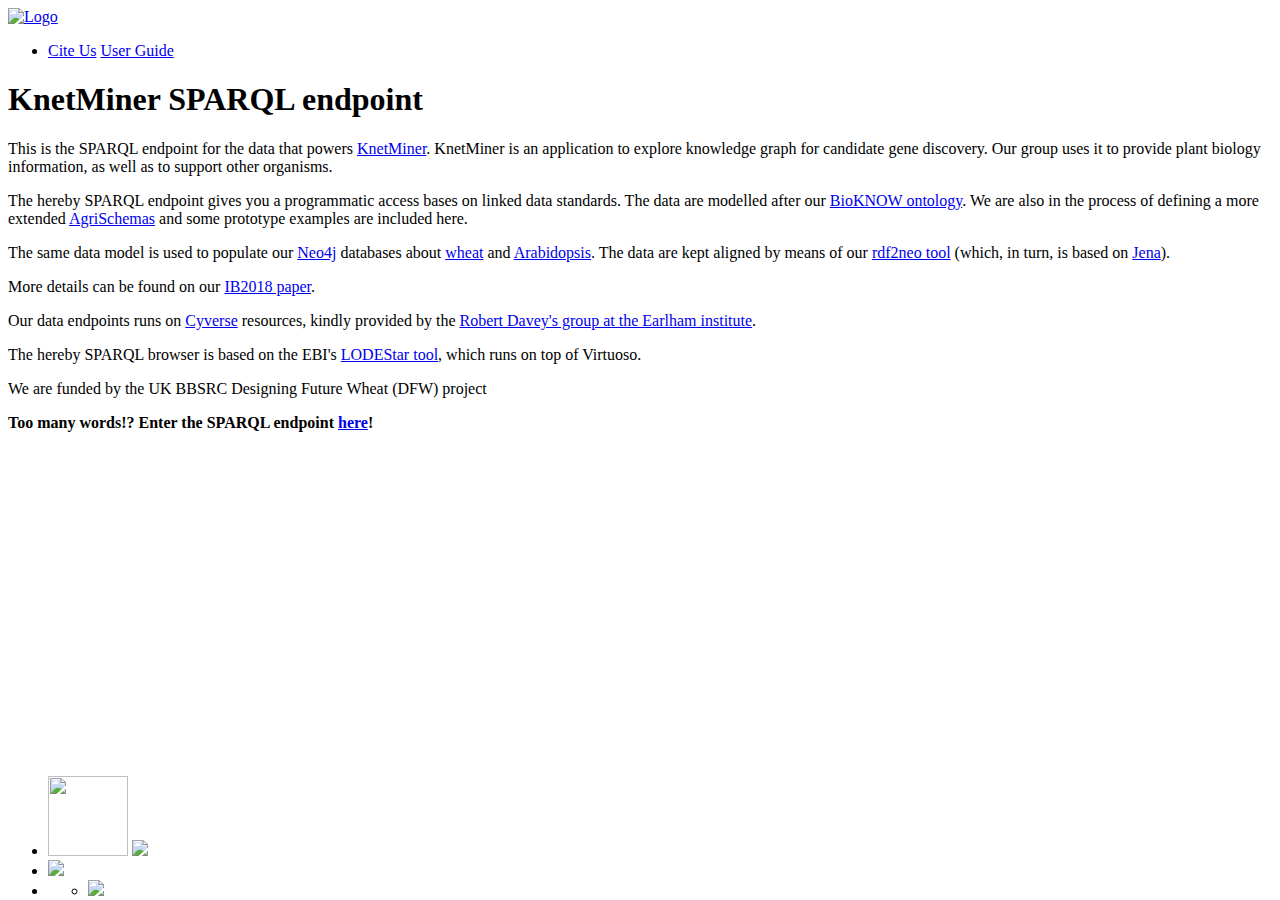
==== web-ui/src/main/webapp/index.html @ fb6da6ab "Merging with master." ====
<?xml version="1.0" encoding="utf-8"?>
<!DOCTYPE html PUBLIC "-//W3C//DTD XHTML 1.0 Strict//EN" "http://www.w3.org/TR/xhtml1/DTD/xhtml1-strict.dtd">
<html xmlns="http://www.w3.org/1999/xhtml" xml:lang="en" lang="en">
<head>
    <title>KnetMiner SPARQL Explorer</title>

		<link rel="shortcut icon" href="images/favicon.ico">

    <!-- KnetMiner branding css -->
    <link href="https://knetminer.rothamsted.ac.uk/KnetMaps/css_demo/index-style.css" rel="stylesheet">

    <script type="text/javascript" src="http://ajax.googleapis.com/ajax/libs/jquery/1.7.1/jquery.min.js"></script>
    <script type="text/javascript" src="codemirror/codemirror.js"></script>
    <script type="text/javascript" src="codemirror/sparql.js"></script>
    <script type="text/javascript" src="scripts/namespaces.js"></script>
    <script type="text/javascript" src="scripts/queries.js"></script>
    <script type="text/javascript" src="scripts/lode.js"></script>
</head>

<body>
        <nav class="navbar navbar-default navbar-fixed-top" role="navigation">
	   <a target="_blank" href="https://knetminer.org"><img class="logo-top" src="https://knetminer.rothamsted.ac.uk/KnetMaps/image/logo-regular.png" height="48" alt="Logo"></a>   
       <ul class="nav navbar-nav" id="top">
          <li>
		    <a target="_blank" href="https://pub.uni-bielefeld.de/publication/2915227">Cite Us</a>
            <a target="_blank" href="http://knetminer.rothamsted.ac.uk/KnetMiner/KnetMiner_Tutorial-v3.1.pdf">User Guide</a>
		  </li>
    </ul>
 	</nav>  <!-- end navbar -->
 
 <div id="content">
    <h1>KnetMiner SPARQL endpoint</h1>
    
    <p>This is the SPARQL endpoint for the data that powers <a href = "https://knetminer.rothamsted.ac.uk">KnetMiner</a>.
    KnetMiner is an application to explore knowledge graph for candidate gene discovery. Our group uses it to provide plant biology 
    information, as well as to support other organisms.</p>
    
    <p>The hereby SPARQL endpoint gives you a programmatic access bases on linked data standards. The data are modelled
    after our <a href="https://github.com/Rothamsted/bioknet-onto">BioKNOW ontology</a>. We are also in the process of 
    defining a more extended <a href="https://github.com/Rothamsted/agri-schemas">AgriSchemas</a> and some prototype 
    examples are included here.</p> 
    
    <p>The same data model is used to populate our <a href = "https://neo4j.com">Neo4j</a> databases about 
    <a href="http://knetminer-wheat.cyverseuk.org:7474">wheat</a>
    and <a href="http://knetminer-ara.cyverseuk.org:7474">Arabidopsis</a>. The data are kept aligned
    by means of our <a href="https://github.com/Rothamsted/rdf2neo">rdf2neo tool</a> (which, in turn, is based on 
    <a href = "https://jena.apache.org">Jena</a>).</p>
    
    <p>More details can be found on our <a href="https://dx.doi.org/10.1515%2Fjib-2018-0023">IB2018 paper</a>.</p>
    
    <p>Our data endpoints runs on <a href="https://www.cyverse.org">Cyverse</a> resources, kindly provided by the 
    <a href="https://www.earlham.ac.uk/davey-group">Robert Davey's group at the Earlham institute</a>.</p>
    
    <p>The hereby SPARQL browser is based on the EBI's <a href="http://ebispot.github.io/lodestar/">LODEStar tool</a>,
    which runs on top of Virtuoso.</p>
    
    <p>We are funded by the UK BBSRC Designing Future Wheat (DFW) project</p>
    
    <p><b>Too many words!? Enter the SPARQL endpoint <a href="./sparql">here</a>!</b></p>
</div>

    <div class="contact-footer" style="position:fixed;bottom:0;">
	      <ul style="overflow:hidden;margin-bottom: 0px;">
		     <li class="left-footer">
			   <a target="_blank" title="Rothamsted Research" href="http://www.rothamsted.ac.uk/" class="logos"><img src="https://knetminer.rothamsted.ac.uk/KnetMaps/image/rothamsted_logo.png" width="80" height="80"></a>
			   <a target="_blank" title="BBSRC" href="http://www.bbsrc.ac.uk/" class="logos"><img class="bbsrc-logo" src="https://knetminer.rothamsted.ac.uk/KnetMaps/image/bbsrc_logo.png"></a>
			 </li>
		     <li class="center-footer">
			   <a target="_blank" title="KnetMiner" href="https://knetminer.org" class="logos"><img src="https://knetminer.rothamsted.ac.uk/KnetMaps/image/logo-regular.png" height="90"></a>
			 </li>
		      <li class="right-footer">
			   <ul class="nav navbar-nav" id="bottom">
			     <li>
                     <a target="_blank" title="Cyverse" href="https://cyverseuk.org/" class="logos"><img src="images/cyverse-logo.png" width=270></a>
                     </li>
			   </ul>
			 </li>
		  </ul>
       </div>
</body>
</html>
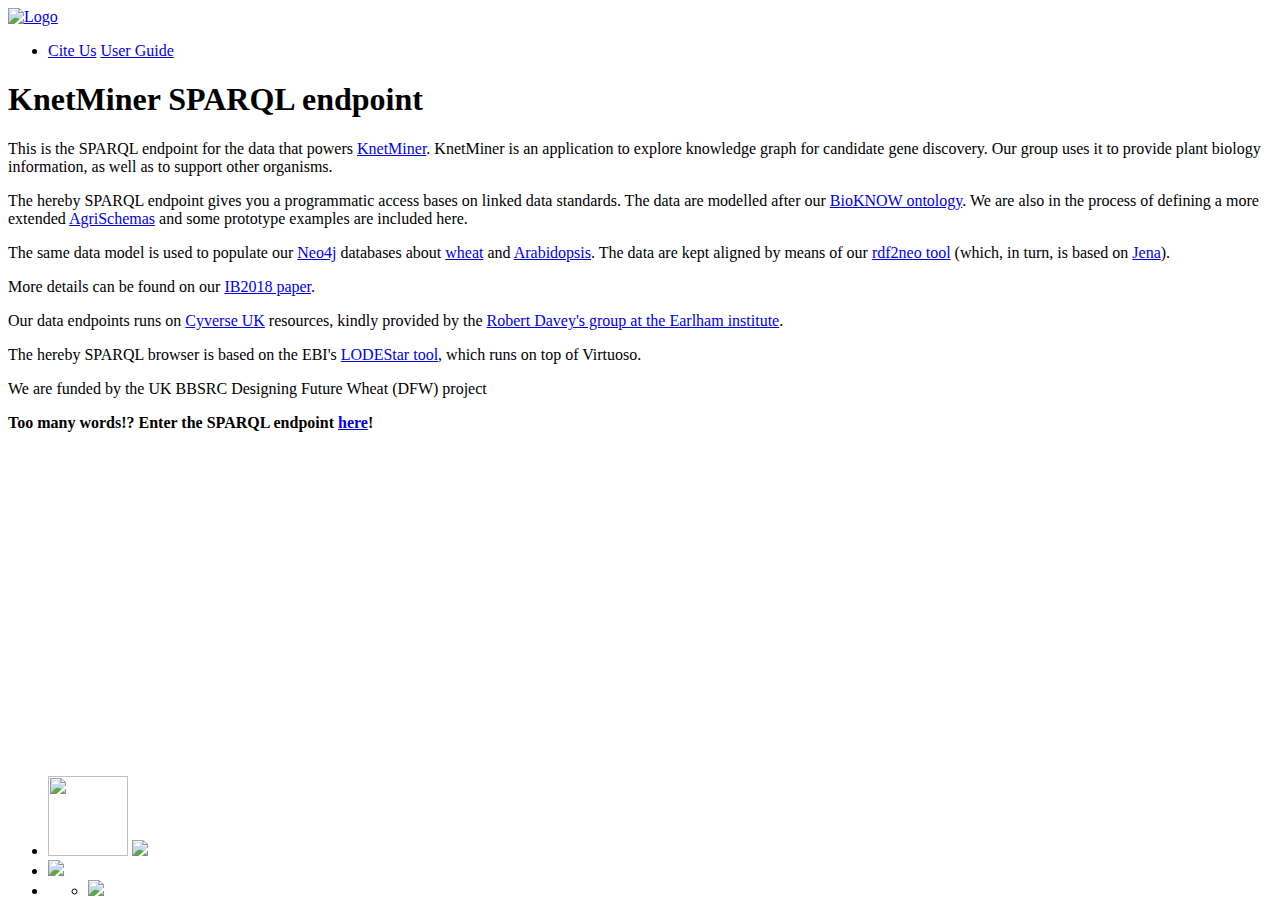
==== commit 94bdb126: "Fixing wrong Cyverse UK link." ====
--- a/web-ui/src/main/webapp/index.html
+++ b/web-ui/src/main/webapp/index.html
@@ -48,7 +48,7 @@
     
     <p>More details can be found on our <a href="https://dx.doi.org/10.1515%2Fjib-2018-0023">IB2018 paper</a>.</p>
     
-    <p>Our data endpoints runs on <a href="https://www.cyverse.org">Cyverse</a> resources, kindly provided by the 
+    <p>Our data endpoints runs on <a href="https://cyverseuk.org/">Cyverse UK</a> resources, kindly provided by the 
     <a href="https://www.earlham.ac.uk/davey-group">Robert Davey's group at the Earlham institute</a>.</p>
     
     <p>The hereby SPARQL browser is based on the EBI's <a href="http://ebispot.github.io/lodestar/">LODEStar tool</a>,
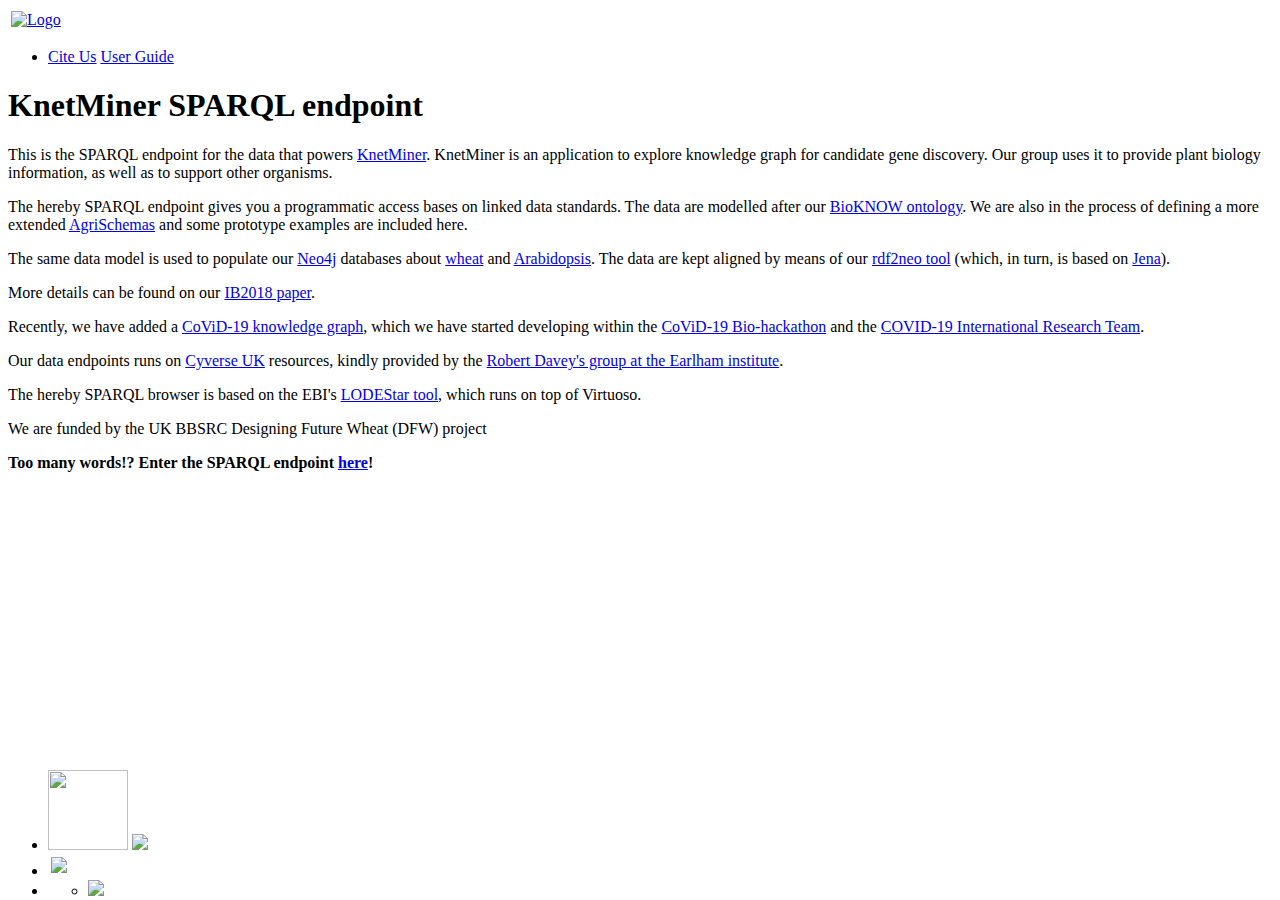
==== commit b9bad920: "Fixes and additions to the main page." ====
--- a/web-ui/src/main/webapp/index.html
+++ b/web-ui/src/main/webapp/index.html
@@ -15,11 +15,15 @@
     <script type="text/javascript" src="scripts/namespaces.js"></script>
     <script type="text/javascript" src="scripts/queries.js"></script>
     <script type="text/javascript" src="scripts/lode.js"></script>
+    
+    <!-- 
+    	TODO: The special in-line style applied to Logo.svg (to fix black-on-black) should be moved to a local .css
+     -->
 </head>
 
 <body>
         <nav class="navbar navbar-default navbar-fixed-top" role="navigation">
-	   <a target="_blank" href="https://knetminer.org"><img class="logo-top" src="https://knetminer.rothamsted.ac.uk/KnetMaps/image/logo-regular.png" height="48" alt="Logo"></a>   
+	   <a target="_blank" href="https://knetminer.org"><img style = "background-color:white; padding:3px;" class="logo-top" style = "background-color:white; padding:3px;" src="https://knetminer.com/wp-content/themes/celerart/img/Logo.svg" height="48" alt="Logo"></a>   
        <ul class="nav navbar-nav" id="top">
           <li>
 		    <a target="_blank" href="https://pub.uni-bielefeld.de/publication/2915227">Cite Us</a>
@@ -48,6 +52,12 @@
     
     <p>More details can be found on our <a href="https://dx.doi.org/10.1515%2Fjib-2018-0023">IB2018 paper</a>.</p>
     
+    <p>Recently, we have added a 
+    <a href = "https://github.com/Rothamsted/covid19-kg/blob/master/RawDataEndPoints.md">CoViD-19 knowledge graph</a>, 
+    which we have started developing within the 
+    <a href = "https://github.com/virtual-biohackathons/covid-19-bh20">CoViD-19 Bio-hackathon</a> and the 
+    <a href = "https://covirt19.org/">COVID-19 International Research Team</a>.</p> 
+        
     <p>Our data endpoints runs on <a href="https://cyverseuk.org/">Cyverse UK</a> resources, kindly provided by the 
     <a href="https://www.earlham.ac.uk/davey-group">Robert Davey's group at the Earlham institute</a>.</p>
     
@@ -66,7 +76,7 @@
 			   <a target="_blank" title="BBSRC" href="http://www.bbsrc.ac.uk/" class="logos"><img class="bbsrc-logo" src="https://knetminer.rothamsted.ac.uk/KnetMaps/image/bbsrc_logo.png"></a>
 			 </li>
 		     <li class="center-footer">
-			   <a target="_blank" title="KnetMiner" href="https://knetminer.org" class="logos"><img src="https://knetminer.rothamsted.ac.uk/KnetMaps/image/logo-regular.png" height="90"></a>
+			   <a target="_blank" title="KnetMiner" href="https://knetminer.org" class="logos"><img style = "background-color:white; padding:3px;" src="https://knetminer.com/wp-content/themes/celerart/img/Logo.svg" height="90"></a>
 			 </li>
 		      <li class="right-footer">
 			   <ul class="nav navbar-nav" id="bottom">
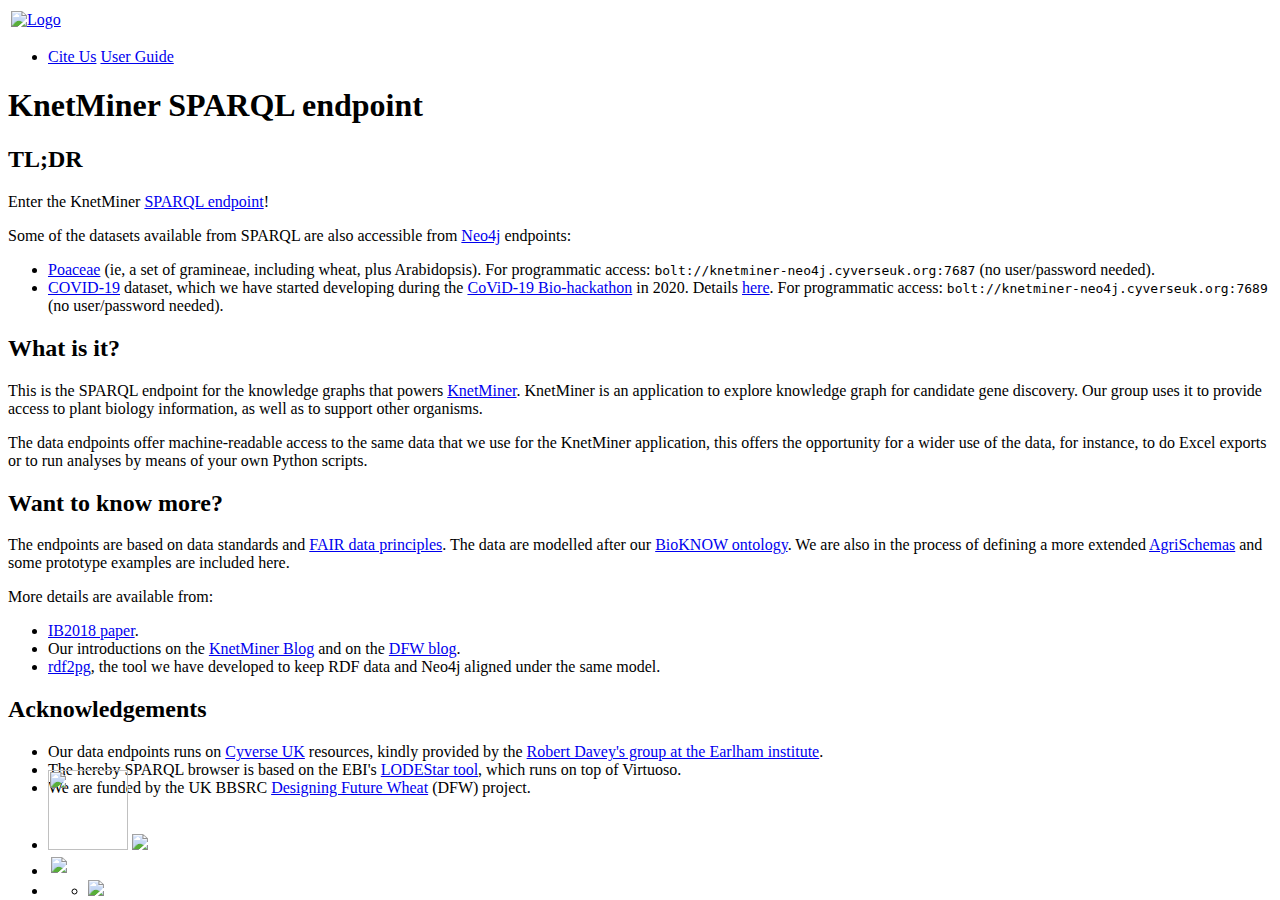
==== commit cfd85d63: "Poaceae and GXA upgrades." ====
--- a/web-ui/src/main/webapp/index.html
+++ b/web-ui/src/main/webapp/index.html
@@ -4,10 +4,11 @@
 <head>
     <title>KnetMiner SPARQL Explorer</title>
 
-		<link rel="shortcut icon" href="images/favicon.ico">
+		<link rel="shortcut icon" href="images/favicon.ico"></link>
 
     <!-- KnetMiner branding css -->
-    <link href="https://knetminer.rothamsted.ac.uk/KnetMaps/css_demo/index-style.css" rel="stylesheet">
+    <link href="https://knetminer.rothamsted.ac.uk/KnetMaps/css_demo/index-style.css" rel="stylesheet"></link>
+    <!-- TODO: remove link href="css/pop-up.css" rel="stylesheet" -->
 
     <script type="text/javascript" src="http://ajax.googleapis.com/ajax/libs/jquery/1.7.1/jquery.min.js"></script>
     <script type="text/javascript" src="codemirror/codemirror.js"></script>
@@ -22,7 +23,7 @@
 </head>
 
 <body>
-        <nav class="navbar navbar-default navbar-fixed-top" role="navigation">
+  <nav class="navbar navbar-default navbar-fixed-top" role="navigation">
 	   <a target="_blank" href="https://knetminer.org"><img style = "background-color:white; padding:3px;" class="logo-top" style = "background-color:white; padding:3px;" src="https://knetminer.com/wp-content/themes/celerart/img/Logo.svg" height="48" alt="Logo"></a>   
        <ul class="nav navbar-nav" id="top">
           <li>
@@ -32,44 +33,79 @@
     </ul>
  	</nav>  <!-- end navbar -->
  
- <div id="content">
-    <h1>KnetMiner SPARQL endpoint</h1>
-    
-    <p>This is the SPARQL endpoint for the data that powers <a href = "https://knetminer.rothamsted.ac.uk">KnetMiner</a>.
-    KnetMiner is an application to explore knowledge graph for candidate gene discovery. Our group uses it to provide plant biology 
-    information, as well as to support other organisms.</p>
-    
-    <p>The hereby SPARQL endpoint gives you a programmatic access bases on linked data standards. The data are modelled
-    after our <a href="https://github.com/Rothamsted/bioknet-onto">BioKNOW ontology</a>. We are also in the process of 
-    defining a more extended <a href="https://github.com/Rothamsted/agri-schemas">AgriSchemas</a> and some prototype 
-    examples are included here.</p> 
-    
-    <p>The same data model is used to populate our <a href = "https://neo4j.com">Neo4j</a> databases about 
-    <a href="http://knetminer-wheat.cyverseuk.org:7474">wheat</a>
-    and <a href="http://knetminer-ara.cyverseuk.org:7474">Arabidopsis</a>. The data are kept aligned
-    by means of our <a href="https://github.com/Rothamsted/rdf2neo">rdf2neo tool</a> (which, in turn, is based on 
-    <a href = "https://jena.apache.org">Jena</a>).</p>
-    
-    <p>More details can be found on our <a href="https://dx.doi.org/10.1515%2Fjib-2018-0023">IB2018 paper</a>.</p>
-    
-    <p>Recently, we have added a 
-    <a href = "https://github.com/Rothamsted/covid19-kg/blob/master/RawDataEndPoints.md">CoViD-19 knowledge graph</a>, 
-    which we have started developing within the 
-    <a href = "https://github.com/virtual-biohackathons/covid-19-bh20">CoViD-19 Bio-hackathon</a> and the 
-    <a href = "https://covirt19.org/">COVID-19 International Research Team</a>.</p> 
-        
-    <p>Our data endpoints runs on <a href="https://cyverseuk.org/">Cyverse UK</a> resources, kindly provided by the 
-    <a href="https://www.earlham.ac.uk/davey-group">Robert Davey's group at the Earlham institute</a>.</p>
-    
-    <p>The hereby SPARQL browser is based on the EBI's <a href="http://ebispot.github.io/lodestar/">LODEStar tool</a>,
-    which runs on top of Virtuoso.</p>
-    
-    <p>We are funded by the UK BBSRC Designing Future Wheat (DFW) project</p>
-    
-    <p><b>Too many words!? Enter the SPARQL endpoint <a href="./sparql">here</a>!</b></p>
-</div>
+	<div id="content">
+	    <h1>KnetMiner SPARQL endpoint</h1>
+	    
+	    <h2>TL;DR</h2>
+	    <p>Enter the KnetMiner <a href="./sparql">SPARQL endpoint</a>!</p>
+	    
+	    <p>Some of the datasets available from SPARQL are also accessible from <a href = "https://neo4j.com">Neo4j</a> 
+	    endpoints:
+	    
+	    <ul>
+	    	<li><a href="http://knetminer-wheat.cyverseuk.org:7474">Poaceae</a> (ie, a set of gramineae, including wheat, plus
+	    	Arabidopsis). For programmatic access: <code>bolt://knetminer-neo4j.cyverseuk.org:7687</code> (no user/password needed).</li>
 
-    <div class="contact-footer" style="position:fixed;bottom:0;">
+	    	<li><a href = "http://knetminer-covid19.cyverseuk.org:7476/browser/">COVID-19</a> dataset, which we have started
+	    	developing during the <a href = "https://github.com/virtual-biohackathons/covid-19-bh20">CoViD-19 Bio-hackathon</a>
+	    	in 2020. Details <a href = "https://github.com/Rothamsted/covid19-kg/blob/master/RawDataEndPoints.md">here</a>.
+	    	For programmatic access: <code>bolt://knetminer-neo4j.cyverseuk.org:7689</code> (no user/password needed).</li>
+	    </ul>
+	    </p> 
+	    
+	    
+	    
+	    <h2>What is it?</h2>
+	    
+	    <p>This is the SPARQL endpoint for the knowledge graphs that powers 
+	    <a href = "https://knetminer.rothamsted.ac.uk">KnetMiner</a>. KnetMiner is an application to explore knowledge 
+	    graph for candidate gene discovery. Our group uses it to provide access to plant biology information, as well 
+	    as to support other organisms.</p>
+	    
+	    <p>The data endpoints offer machine-readable access to the same data that we use for the KnetMiner application, this
+	    offers the opportunity for a wider use of the data, for instance, to do Excel exports or to run analyses by means
+	    of your own Python scripts.</p>
+	    
+	    
+	    
+	    <h2>Want to know more?</h2>
+
+	    <p>The endpoints are based on data standards and <a href = "https://www.go-fair.org/fair-principles/">FAIR data principles</a>. 
+	    The data are modelled after our <a href="https://github.com/Rothamsted/bioknet-onto">BioKNOW ontology</a>. We are also 
+	    in the process of defining a more extended <a href="https://github.com/Rothamsted/agri-schemas">AgriSchemas</a> 
+	    and some prototype examples are included here.</p> 
+	    
+	    <p>More details are available from:
+	    
+	    <ul>
+	    	<li><a href="https://dx.doi.org/10.1515%2Fjib-2018-0023">IB2018 paper</a>.</li>
+	    	<li>Our introductions on the 
+	    	<a href = "https://knetminer.com/cases/the-power-of-standardised-and-fair-knowledge-graphs.html">KnetMiner Blog</a> 
+	    	and on the <a href = "https://designingfuturewheat.org.uk/dfw-and-fair-agriculture-data-the-knetminer-experience/">DFW blog</a>.</li>
+	    	<li><a href = "https://github.com/Rothamsted/rdf2pg">rdf2pg</a>, the tool we have developed to keep RDF data 
+	    	and Neo4j aligned under the same model.</li>
+	    </ul> 
+	    </p>
+	    
+	    
+	    <h2>Acknowledgements</h2>
+	   	
+	   	<p>
+	   	<ul>
+	   	<li>Our data endpoints runs on <a href="https://cyverseuk.org/">Cyverse UK</a> resources, kindly provided by the 
+	    <a href="https://www.earlham.ac.uk/davey-group">Robert Davey's group at the Earlham institute</a>.</li>
+	    
+	    <li>The hereby SPARQL browser is based on the EBI's <a href="http://ebispot.github.io/lodestar/">LODEStar tool</a>,
+	    which runs on top of Virtuoso.</li>
+	    
+	    <li>We are funded by the UK BBSRC <a href = "https://designingfuturewheat.org.uk">Designing Future Wheat</a> (DFW) 
+	    project.</li>
+	    
+	    </ul>
+			</p>
+	</div>
+
+  <div class="contact-footer" style="position:fixed;bottom:0;">
 	      <ul style="overflow:hidden;margin-bottom: 0px;">
 		     <li class="left-footer">
 			   <a target="_blank" title="Rothamsted Research" href="http://www.rothamsted.ac.uk/" class="logos"><img src="https://knetminer.rothamsted.ac.uk/KnetMaps/image/rothamsted_logo.png" width="80" height="80"></a>
@@ -81,11 +117,11 @@
 		      <li class="right-footer">
 			   <ul class="nav navbar-nav" id="bottom">
 			     <li>
-                     <a target="_blank" title="Cyverse" href="https://cyverseuk.org/" class="logos"><img src="images/cyverse-logo.png" width=270></a>
-                     </li>
+           <a target="_blank" title="Cyverse" href="https://cyverseuk.org/" class="logos"><img src="images/cyverse-logo.png" width=270></a>
+           </li>
 			   </ul>
 			 </li>
 		  </ul>
-       </div>
+	</div>
 </body>
 </html>
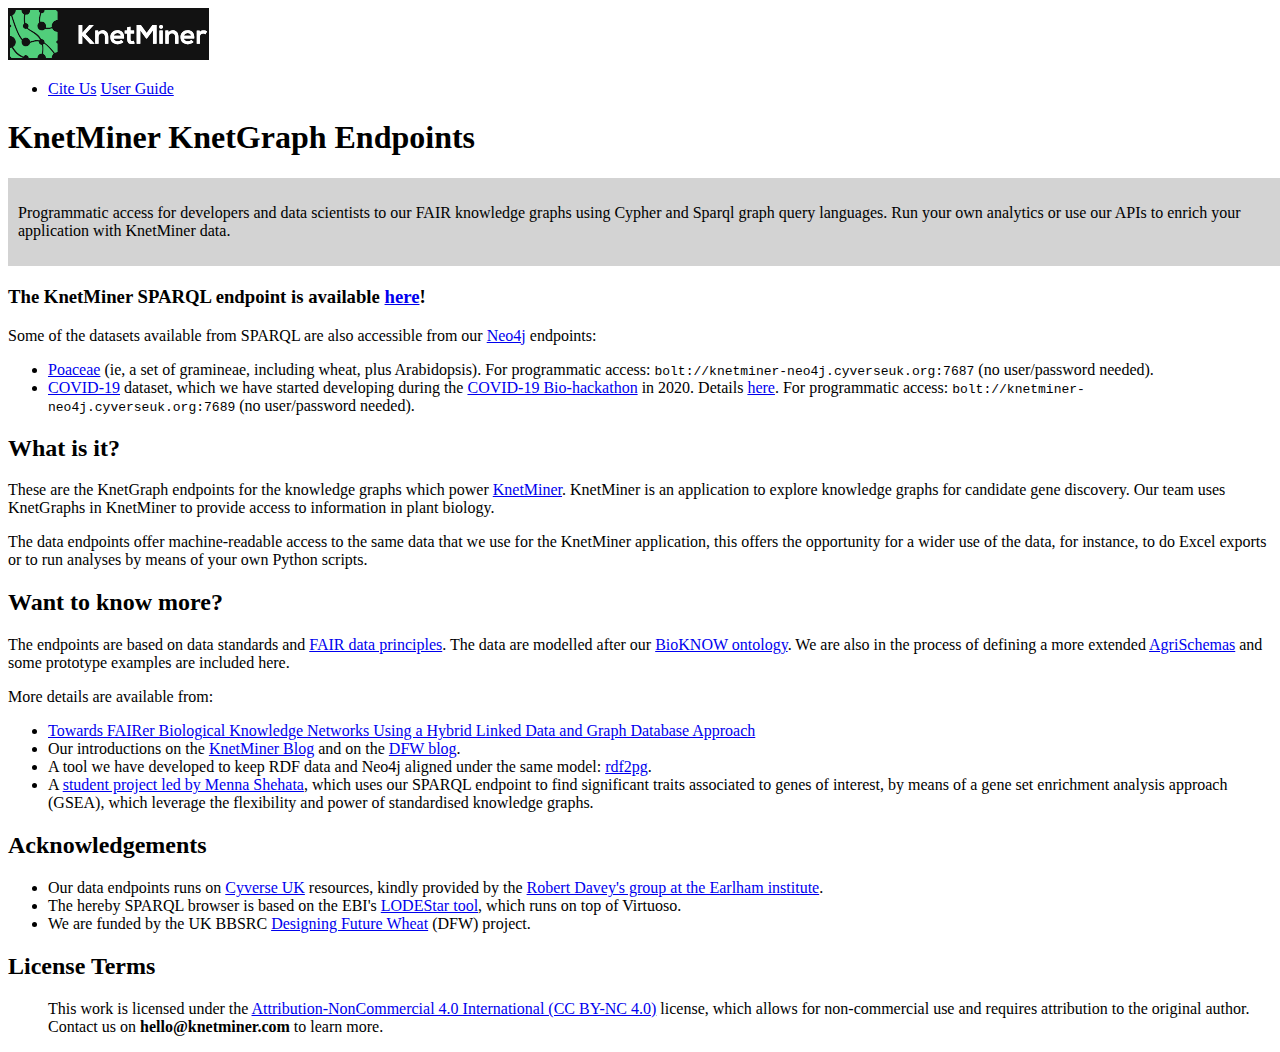
==== commit d1769a90: "Updated KnetGraph/SPARQL endpoint page" ====
--- a/web-ui/src/main/webapp/index.html
+++ b/web-ui/src/main/webapp/index.html
@@ -1,14 +1,19 @@
 <?xml version="1.0" encoding="utf-8"?>
 <!DOCTYPE html PUBLIC "-//W3C//DTD XHTML 1.0 Strict//EN" "http://www.w3.org/TR/xhtml1/DTD/xhtml1-strict.dtd">
 <html xmlns="http://www.w3.org/1999/xhtml" xml:lang="en" lang="en">
+
 <head>
-    <title>KnetMiner SPARQL Explorer</title>
+    <title>KnetMiner KnetGraph Endpoints</title>
 
-		<link rel="shortcut icon" href="images/favicon.ico"></link>
+    <link rel="shortcut icon" href="images/favicon.ico">
+    </link>
 
     <!-- KnetMiner branding css -->
-    <link href="https://knetminer.rothamsted.ac.uk/KnetMaps/css_demo/index-style.css" rel="stylesheet"></link>
-    <!-- TODO: remove link href="css/pop-up.css" rel="stylesheet" -->
+    <link href="https://knetminer.rothamsted.ac.uk/KnetMaps/css_demo/index-style.css" rel="stylesheet">
+    </link>
+    <link href="css/knetgraph.css" rel="stylesheet">
+    </link>
+
 
     <script type="text/javascript" src="http://ajax.googleapis.com/ajax/libs/jquery/1.7.1/jquery.min.js"></script>
     <script type="text/javascript" src="codemirror/codemirror.js"></script>
@@ -16,112 +21,129 @@
     <script type="text/javascript" src="scripts/namespaces.js"></script>
     <script type="text/javascript" src="scripts/queries.js"></script>
     <script type="text/javascript" src="scripts/lode.js"></script>
-    
-    <!-- 
-    	TODO: The special in-line style applied to Logo.svg (to fix black-on-black) should be moved to a local .css
-     -->
+
 </head>
 
 <body>
-  <nav class="navbar navbar-default navbar-fixed-top" role="navigation">
-	   <a target="_blank" href="https://knetminer.org"><img style = "background-color:white; padding:3px;" class="logo-top" style = "background-color:white; padding:3px;" src="https://knetminer.com/wp-content/themes/celerart/img/Logo.svg" height="48" alt="Logo"></a>   
-       <ul class="nav navbar-nav" id="top">
-          <li>
-		    <a target="_blank" href="https://pub.uni-bielefeld.de/publication/2915227">Cite Us</a>
-            <a target="_blank" href="http://knetminer.rothamsted.ac.uk/KnetMiner/KnetMiner_Tutorial-v3.1.pdf">User Guide</a>
-		  </li>
+    <nav class="navbar navbar-default navbar-fixed-top" role="navigation">
+        <a target="_blank" href="https://knetminer.com"><img style="background-color:#121212; padding:2px;"
+                class="logo-top" style="background-color:white; padding:3px;" src="images/KnetMinerLogo.svg" height="48"
+                alt="Logo"></a>
+        <ul class="nav navbar-nav" id="top">
+            <li>
+                <a target="_blank" href="https://knetminer.com/knetminer-citation/how-to-cite.html">Cite Us</a>
+                <a target="_blank" href="https://knetminer.com/tutorial">User Guide</a>
+            </li>
+        </ul>
+    </nav> <!-- end navbar -->
+
+    <div id="content">
+        <h1>KnetMiner KnetGraph Endpoints</h1>
+</body>
+<div class="light-grey-box">
+    <p>Programmatic access for developers and data scientists to our FAIR knowledge graphs using Cypher and Sparql graph
+        query languages. Run your own analytics or use our APIs to enrich your application with KnetMiner data.</p>
+</div>
+
+<body>
+    <p>
+    <h3>The KnetMiner SPARQL endpoint is available <a href="./sparql">here</a>!</h3>
+    </p>
+
+    <p>Some of the datasets available from SPARQL are also accessible from our <a href="https://neo4j.com">Neo4j</a>
+        endpoints:
+
+    <ul>
+        <li><a href="http://knetminer-wheat.cyverseuk.org:7474">Poaceae</a> (ie, a set of gramineae, including
+            wheat,
+            plus
+            Arabidopsis). For programmatic access: <code>bolt://knetminer-neo4j.cyverseuk.org:7687</code> (no
+            user/password needed).
+        </li>
+
+        <li><a href="http://knetminer-covid19.cyverseuk.org:7476/browser/">COVID-19</a> dataset, which we have
+            started
+            developing during the <a href="https://github.com/virtual-biohackathons/covid-19-bh20">COVID-19
+                Bio-hackathon</a>
+            in 2020. Details <a
+                href="https://github.com/Rothamsted/covid19-kg/blob/master/RawDataEndPoints.md">here</a>.
+            For programmatic access: <code>bolt://knetminer-neo4j.cyverseuk.org:7689</code> (no user/password
+            needed).
+        </li>
     </ul>
- 	</nav>  <!-- end navbar -->
- 
-	<div id="content">
-	    <h1>KnetMiner SPARQL endpoint</h1>
-	    
-	    <h2>TL;DR</h2>
-	    <p>Enter the KnetMiner <a href="./sparql">SPARQL endpoint</a>!</p>
-	    
-	    <p>Some of the datasets available from SPARQL are also accessible from <a href = "https://neo4j.com">Neo4j</a> 
-	    endpoints:
-	    
-	    <ul>
-	    	<li><a href="http://knetminer-wheat.cyverseuk.org:7474">Poaceae</a> (ie, a set of gramineae, including wheat, plus
-	    	Arabidopsis). For programmatic access: <code>bolt://knetminer-neo4j.cyverseuk.org:7687</code> (no user/password needed).</li>
+    </p>
 
-	    	<li><a href = "http://knetminer-covid19.cyverseuk.org:7476/browser/">COVID-19</a> dataset, which we have started
-	    	developing during the <a href = "https://github.com/virtual-biohackathons/covid-19-bh20">CoViD-19 Bio-hackathon</a>
-	    	in 2020. Details <a href = "https://github.com/Rothamsted/covid19-kg/blob/master/RawDataEndPoints.md">here</a>.
-	    	For programmatic access: <code>bolt://knetminer-neo4j.cyverseuk.org:7689</code> (no user/password needed).</li>
-	    </ul>
-	    </p> 
-	    
-	    
-	    
-	    <h2>What is it?</h2>
-	    
-	    <p>This is the SPARQL endpoint for the knowledge graphs that powers 
-	    <a href = "https://knetminer.rothamsted.ac.uk">KnetMiner</a>. KnetMiner is an application to explore knowledge 
-	    graph for candidate gene discovery. Our group uses it to provide access to plant biology information, as well 
-	    as to support other organisms.</p>
-	    
-	    <p>The data endpoints offer machine-readable access to the same data that we use for the KnetMiner application, this
-	    offers the opportunity for a wider use of the data, for instance, to do Excel exports or to run analyses by means
-	    of your own Python scripts.</p>
-	    
-	    
-	    
-	    <h2>Want to know more?</h2>
+    <h2>What is it?</h2>
 
-	    <p>The endpoints are based on data standards and <a href = "https://www.go-fair.org/fair-principles/">FAIR data principles</a>. 
-	    The data are modelled after our <a href="https://github.com/Rothamsted/bioknet-onto">BioKNOW ontology</a>. We are also 
-	    in the process of defining a more extended <a href="https://github.com/Rothamsted/agri-schemas">AgriSchemas</a> 
-	    and some prototype examples are included here.</p> 
-	    
-	    <p>More details are available from:
-	    
-	    <ul>
-	    	<li><a href="https://dx.doi.org/10.1515%2Fjib-2018-0023">IB2018 paper</a>.</li>
-	    	<li>Our introductions on the 
-	    	<a href = "https://knetminer.com/cases/the-power-of-standardised-and-fair-knowledge-graphs.html">KnetMiner Blog</a> 
-	    	and on the <a href = "https://designingfuturewheat.org.uk/dfw-and-fair-agriculture-data-the-knetminer-experience/">DFW blog</a>.</li>
-	    	<li><a href = "https://github.com/Rothamsted/rdf2pg">rdf2pg</a>, the tool we have developed to keep RDF data 
-	    	and Neo4j aligned under the same model.</li>
-	    </ul> 
-	    </p>
-	    
-	    
-	    <h2>Acknowledgements</h2>
-	   	
-	   	<p>
-	   	<ul>
-	   	<li>Our data endpoints runs on <a href="https://cyverseuk.org/">Cyverse UK</a> resources, kindly provided by the 
-	    <a href="https://www.earlham.ac.uk/davey-group">Robert Davey's group at the Earlham institute</a>.</li>
-	    
-	    <li>The hereby SPARQL browser is based on the EBI's <a href="http://ebispot.github.io/lodestar/">LODEStar tool</a>,
-	    which runs on top of Virtuoso.</li>
-	    
-	    <li>We are funded by the UK BBSRC <a href = "https://designingfuturewheat.org.uk">Designing Future Wheat</a> (DFW) 
-	    project.</li>
-	    
-	    </ul>
-			</p>
-	</div>
+    <p>These are the KnetGraph endpoints for the knowledge graphs which power
+        <a href="https://knetminer.rothamsted.ac.uk">KnetMiner</a>. KnetMiner is an application to explore knowledge
+        graphs for candidate gene discovery. Our team uses KnetGraphs in KnetMiner to provide access to information in plant biology.
+    </p>
 
-  <div class="contact-footer" style="position:fixed;bottom:0;">
-	      <ul style="overflow:hidden;margin-bottom: 0px;">
-		     <li class="left-footer">
-			   <a target="_blank" title="Rothamsted Research" href="http://www.rothamsted.ac.uk/" class="logos"><img src="https://knetminer.rothamsted.ac.uk/KnetMaps/image/rothamsted_logo.png" width="80" height="80"></a>
-			   <a target="_blank" title="BBSRC" href="http://www.bbsrc.ac.uk/" class="logos"><img class="bbsrc-logo" src="https://knetminer.rothamsted.ac.uk/KnetMaps/image/bbsrc_logo.png"></a>
-			 </li>
-		     <li class="center-footer">
-			   <a target="_blank" title="KnetMiner" href="https://knetminer.org" class="logos"><img style = "background-color:white; padding:3px;" src="https://knetminer.com/wp-content/themes/celerart/img/Logo.svg" height="90"></a>
-			 </li>
-		      <li class="right-footer">
-			   <ul class="nav navbar-nav" id="bottom">
-			     <li>
-           <a target="_blank" title="Cyverse" href="https://cyverseuk.org/" class="logos"><img src="images/cyverse-logo.png" width=270></a>
-           </li>
-			   </ul>
-			 </li>
-		  </ul>
-	</div>
+    <p>The data endpoints offer machine-readable access to the same data that we use for the KnetMiner application,
+        this offers the opportunity for a wider use of the data, for instance, to do Excel exports or to run analyses by
+        means of your own Python scripts.</p>
+
+    <h2>Want to know more?</h2>
+
+    <p>The endpoints are based on data standards and <a href="https://www.go-fair.org/fair-principles/">FAIR data
+            principles</a>.
+        The data are modelled after our <a href="https://github.com/Rothamsted/bioknet-onto">BioKNOW ontology</a>.
+        We
+        are also
+        in the process of defining a more extended <a href="https://github.com/Rothamsted/agri-schemas">AgriSchemas</a>
+        and some prototype examples are included here.</p>
+
+    <p>More details are available from:
+
+    <ul>
+        <li><a href="https://dx.doi.org/10.1515%2Fjib-2018-0023">Towards FAIRer Biological Knowledge Networks Using a Hybrid Linked Data and Graph Database Approach</a></li>
+        
+        <li>Our introductions on the <a href="https://knetminer.com/cases/the-power-of-standardised-and-fair-knowledge-graphs.html">KnetMiner
+                Blog</a> and on the <a href="https://designingfuturewheat.org.uk/dfw-and-fair-agriculture-data-the-knetminer-experience/">DFW blog</a>.
+        </li>
+        
+        <li>A tool we have developed to keep RDF data and Neo4j aligned under the same model: <a href="https://github.com/Rothamsted/rdf2pg">rdf2pg</a>.</li>
+        
+            <li>A <a href="https://github.com/Rothamsted/knetgraphs-gene-traits">student project led by Menna Shehata</a>, which uses our SPARQL endpoint to find significant traits associated 
+            to genes of interest, by means of a gene set enrichment analysis approach (GSEA), which leverage the flexibility 
+            and power of standardised knowledge graphs.
+        </li>
+    </ul>
+    </p>
+
+    <h2>Acknowledgements</h2>
+
+    <p>
+    <ul>
+        <li>Our data endpoints runs on <a href="https://cyverseuk.org/">Cyverse UK</a> resources, kindly provided by
+            the
+            <a href="https://www.earlham.ac.uk/davey-group">Robert Davey's group at the Earlham institute</a>.
+        </li>
+
+        <li>The hereby SPARQL browser is based on the EBI's <a href="http://ebispot.github.io/lodestar/">LODEStar
+                tool</a>,
+            which runs on top of Virtuoso.</li>
+
+        <li>We are funded by the UK BBSRC <a href="https://designingfuturewheat.org.uk">Designing Future Wheat</a>
+            (DFW)
+            project.</li>
+
+    </ul>
+    </p>
+    <!-- Arne: new license terms 02/08/23-->
+    <h2>License Terms</h2>
+    <p>
+    <ul>
+        This work is licensed under the <a
+            href="https://creativecommons.org/licenses/by-nc/4.0/">Attribution-NonCommercial 4.0 International (CC
+            BY-NC
+            4.0)</a> license, which allows for non-commercial use and requires attribution to the original author.
+        Contact us on <b>hello@knetminer.com</b> to learn more.
+    </ul>
+    </p>
+    </div>
+
 </body>
-</html>
+
+</html>--- a/web-ui/src/main/webapp/css/knetgraph.css
+++ b/web-ui/src/main/webapp/css/knetgraph.css
@@ -0,0 +1,6 @@
+.light-grey-box {
+    background-color: lightgrey;
+    width: 100%;
+    padding: 10px;
+    margin: 20px auto;
+  }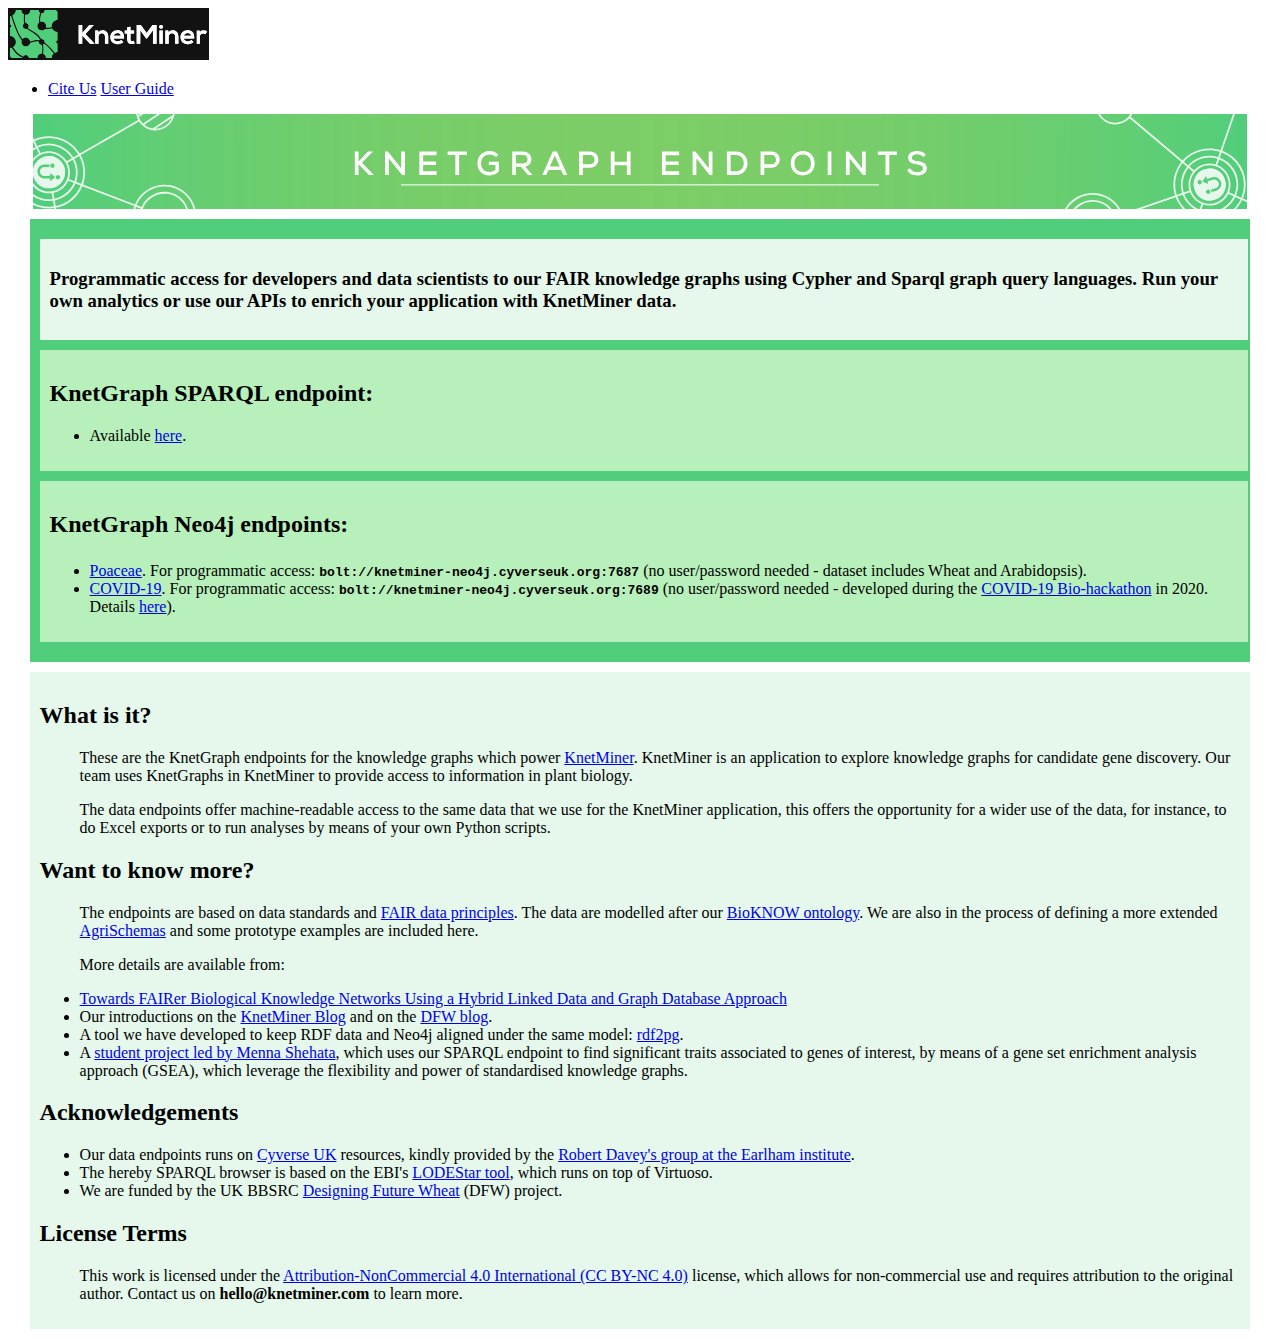
==== commit bb70893f: "Cleaned visuals and added a title banner." ====
--- a/web-ui/src/main/webapp/index.html
+++ b/web-ui/src/main/webapp/index.html
@@ -11,9 +11,9 @@
     <!-- KnetMiner branding css -->
     <link href="https://knetminer.rothamsted.ac.uk/KnetMaps/css_demo/index-style.css" rel="stylesheet">
     </link>
+    <!-- Additional, accessible css script, can overwrite the above (but please, both are required) -->
     <link href="css/knetgraph.css" rel="stylesheet">
     </link>
-
 
     <script type="text/javascript" src="http://ajax.googleapis.com/ajax/libs/jquery/1.7.1/jquery.min.js"></script>
     <script type="text/javascript" src="codemirror/codemirror.js"></script>
@@ -23,7 +23,7 @@
     <script type="text/javascript" src="scripts/lode.js"></script>
 
 </head>
-
+<!-- Navigation bar code -->
 <body>
     <nav class="navbar navbar-default navbar-fixed-top" role="navigation">
         <a target="_blank" href="https://knetminer.com"><img style="background-color:#121212; padding:2px;"
@@ -35,115 +35,127 @@
                 <a target="_blank" href="https://knetminer.com/tutorial">User Guide</a>
             </li>
         </ul>
-    </nav> <!-- end navbar -->
+    </nav> 
+    <!-- end navbar -->
+    </body>
 
-    <div id="content">
-        <h1>KnetMiner KnetGraph Endpoints</h1>
-</body>
-<div class="light-grey-box">
-    <p>Programmatic access for developers and data scientists to our FAIR knowledge graphs using Cypher and Sparql graph
-        query languages. Run your own analytics or use our APIs to enrich your application with KnetMiner data.</p>
-</div>
+    <!-- Image banner -->
+    <div class="banner">
+        <img src="images/titleImage.svg" alt="Banner Image">
+      </div>
 
-<body>
-    <p>
-    <h3>The KnetMiner SPARQL endpoint is available <a href="./sparql">here</a>!</h3>
-    </p>
+<!-- Container boxes for separating important from the less important -->
+<div class="container">
+    <div class="green-box">
 
-    <p>Some of the datasets available from SPARQL are also accessible from our <a href="https://neo4j.com">Neo4j</a>
-        endpoints:
-
-    <ul>
-        <li><a href="http://knetminer-wheat.cyverseuk.org:7474">Poaceae</a> (ie, a set of gramineae, including
-            wheat,
-            plus
-            Arabidopsis). For programmatic access: <code>bolt://knetminer-neo4j.cyverseuk.org:7687</code> (no
-            user/password needed).
-        </li>
-
-        <li><a href="http://knetminer-covid19.cyverseuk.org:7476/browser/">COVID-19</a> dataset, which we have
-            started
-            developing during the <a href="https://github.com/virtual-biohackathons/covid-19-bh20">COVID-19
-                Bio-hackathon</a>
-            in 2020. Details <a
-                href="https://github.com/Rothamsted/covid19-kg/blob/master/RawDataEndPoints.md">here</a>.
-            For programmatic access: <code>bolt://knetminer-neo4j.cyverseuk.org:7689</code> (no user/password
-            needed).
-        </li>
-    </ul>
-    </p>
-
-    <h2>What is it?</h2>
-
-    <p>These are the KnetGraph endpoints for the knowledge graphs which power
-        <a href="https://knetminer.rothamsted.ac.uk">KnetMiner</a>. KnetMiner is an application to explore knowledge
-        graphs for candidate gene discovery. Our team uses KnetGraphs in KnetMiner to provide access to information in plant biology.
-    </p>
-
-    <p>The data endpoints offer machine-readable access to the same data that we use for the KnetMiner application,
-        this offers the opportunity for a wider use of the data, for instance, to do Excel exports or to run analyses by
-        means of your own Python scripts.</p>
-
-    <h2>Want to know more?</h2>
-
-    <p>The endpoints are based on data standards and <a href="https://www.go-fair.org/fair-principles/">FAIR data
-            principles</a>.
-        The data are modelled after our <a href="https://github.com/Rothamsted/bioknet-onto">BioKNOW ontology</a>.
-        We
-        are also
-        in the process of defining a more extended <a href="https://github.com/Rothamsted/agri-schemas">AgriSchemas</a>
-        and some prototype examples are included here.</p>
-
-    <p>More details are available from:
-
-    <ul>
-        <li><a href="https://dx.doi.org/10.1515%2Fjib-2018-0023">Towards FAIRer Biological Knowledge Networks Using a Hybrid Linked Data and Graph Database Approach</a></li>
-        
-        <li>Our introductions on the <a href="https://knetminer.com/cases/the-power-of-standardised-and-fair-knowledge-graphs.html">KnetMiner
-                Blog</a> and on the <a href="https://designingfuturewheat.org.uk/dfw-and-fair-agriculture-data-the-knetminer-experience/">DFW blog</a>.
-        </li>
-        
-        <li>A tool we have developed to keep RDF data and Neo4j aligned under the same model: <a href="https://github.com/Rothamsted/rdf2pg">rdf2pg</a>.</li>
-        
-            <li>A <a href="https://github.com/Rothamsted/knetgraphs-gene-traits">student project led by Menna Shehata</a>, which uses our SPARQL endpoint to find significant traits associated 
-            to genes of interest, by means of a gene set enrichment analysis approach (GSEA), which leverage the flexibility 
-            and power of standardised knowledge graphs.
-        </li>
-    </ul>
-    </p>
-
-    <h2>Acknowledgements</h2>
-
-    <p>
-    <ul>
-        <li>Our data endpoints runs on <a href="https://cyverseuk.org/">Cyverse UK</a> resources, kindly provided by
-            the
-            <a href="https://www.earlham.ac.uk/davey-group">Robert Davey's group at the Earlham institute</a>.
-        </li>
-
-        <li>The hereby SPARQL browser is based on the EBI's <a href="http://ebispot.github.io/lodestar/">LODEStar
-                tool</a>,
-            which runs on top of Virtuoso.</li>
-
-        <li>We are funded by the UK BBSRC <a href="https://designingfuturewheat.org.uk">Designing Future Wheat</a>
-            (DFW)
-            project.</li>
-
-    </ul>
-    </p>
-    <!-- Arne: new license terms 02/08/23-->
-    <h2>License Terms</h2>
-    <p>
-    <ul>
-        This work is licensed under the <a
-            href="https://creativecommons.org/licenses/by-nc/4.0/">Attribution-NonCommercial 4.0 International (CC
-            BY-NC
-            4.0)</a> license, which allows for non-commercial use and requires attribution to the original author.
-        Contact us on <b>hello@knetminer.com</b> to learn more.
-    </ul>
-    </p>
+<!-- First paragraph -->
+    <div class="very-light-green-box">
+        <p><h3>Programmatic access for developers and data scientists to our FAIR knowledge graphs using Cypher and Sparql graph
+            query languages. Run your own analytics or use our APIs to enrich your application with KnetMiner data.</h3></p>
     </div>
 
-</body>
+    <!-- Sparql endpoint and link -->
+    <div class="light-green-box">
+        <h2>KnetGraph SPARQL endpoint:</h2>
+        <ul>
+        <p><li>Available <a href="./sparql">here</a>.</p></li>
+        </ul>
+    </div>
 
+    <!-- neo4j endpoints -->
+    <div class="light-green-box">
+        <p><h2>KnetGraph Neo4j endpoints:</p></h2>
+        <p>
+        <ul>
+            <li><a href="http://knetminer-wheat.cyverseuk.org:7474">Poaceae</a>.
+                For programmatic access: <code><b>bolt://knetminer-neo4j.cyverseuk.org:7687</b></code> (no
+                user/password needed - dataset includes Wheat and Arabidopsis).
+            </li>
+
+            <li><a href="http://knetminer-covid19.cyverseuk.org:7476/browser/">COVID-19</a>. 
+                For programmatic access: <code><b>bolt://knetminer-neo4j.cyverseuk.org:7689</b></code> (no user/password
+                needed - developed 
+                during the <a href="https://github.com/virtual-biohackathons/covid-19-bh20">COVID-19 Bio-hackathon</a>
+                in 2020. Details <a href="https://github.com/Rothamsted/covid19-kg/blob/master/RawDataEndPoints.md">here</a>).
+            </li>
+        </ul>
+        </p>
+    </div>
+    </div>
+    <!-- Moving to other box, with more info -->
+    <div class="very-light-green-box-padded">
+    <body>
+        <h2>What is it?</h2>
+        <ul>
+        <p>These are the KnetGraph endpoints for the knowledge graphs which power
+            <a href="https://knetminer.rothamsted.ac.uk">KnetMiner</a>. KnetMiner is an application to explore knowledge
+            graphs for candidate gene discovery. Our team uses KnetGraphs in KnetMiner to provide access to information in plant biology.
+        </p>
+
+        <p>The data endpoints offer machine-readable access to the same data that we use for the KnetMiner application,
+            this offers the opportunity for a wider use of the data, for instance, to do Excel exports or to run analyses by
+            means of your own Python scripts.</p>
+        </ul>
+        <h2>Want to know more?</h2>
+        <ul>
+        <p>The endpoints are based on data standards and <a href="https://www.go-fair.org/fair-principles/">FAIR data
+                principles</a>.
+            The data are modelled after our <a href="https://github.com/Rothamsted/bioknet-onto">BioKNOW ontology</a>.
+            We
+            are also
+            in the process of defining a more extended <a href="https://github.com/Rothamsted/agri-schemas">AgriSchemas</a>
+            and some prototype examples are included here.</p>
+        
+        <p>More details are available from:
+        </ul>
+        <ul>
+            <li><a href="https://dx.doi.org/10.1515%2Fjib-2018-0023">Towards FAIRer Biological Knowledge Networks Using a Hybrid Linked Data and Graph Database Approach</a></li>
+            
+            <li>Our introductions on the <a href="https://knetminer.com/cases/the-power-of-standardised-and-fair-knowledge-graphs.html">KnetMiner
+                    Blog</a> and on the <a href="https://designingfuturewheat.org.uk/dfw-and-fair-agriculture-data-the-knetminer-experience/">DFW blog</a>.
+            </li>
+            
+            <li>A tool we have developed to keep RDF data and Neo4j aligned under the same model: <a href="https://github.com/Rothamsted/rdf2pg">rdf2pg</a>.</li>
+            
+                <li>A <a href="https://github.com/Rothamsted/knetgraphs-gene-traits">student project led by Menna Shehata</a>, which uses our SPARQL endpoint to find significant traits associated 
+                to genes of interest, by means of a gene set enrichment analysis approach (GSEA), which leverage the flexibility 
+                and power of standardised knowledge graphs.
+            </li>
+        </ul>
+        </p>
+
+        <h2>Acknowledgements</h2>
+
+        <p>
+        <ul>
+            <li>Our data endpoints runs on <a href="https://cyverseuk.org/">Cyverse UK</a> resources, kindly provided by
+                the
+                <a href="https://www.earlham.ac.uk/davey-group">Robert Davey's group at the Earlham institute</a>.
+            </li>
+
+            <li>The hereby SPARQL browser is based on the EBI's <a href="http://ebispot.github.io/lodestar/">LODEStar
+                    tool</a>,
+                which runs on top of Virtuoso.</li>
+
+            <li>We are funded by the UK BBSRC <a href="https://designingfuturewheat.org.uk">Designing Future Wheat</a>
+                (DFW)
+                project.</li>
+
+        </ul>
+        </p>
+        <!-- Arne: new license terms 02/08/23-->
+        <h2>License Terms</h2>
+        <p>
+        <ul>
+            This work is licensed under the <a
+                href="https://creativecommons.org/licenses/by-nc/4.0/">Attribution-NonCommercial 4.0 International (CC
+                BY-NC
+                4.0)</a> license, which allows for non-commercial use and requires attribution to the original author.
+            Contact us on <b>hello@knetminer.com</b> to learn more.
+        </ul>
+        </p>
+        </div>
+
+    </body>
+</div>
 </html>--- a/web-ui/src/main/webapp/css/knetgraph.css
+++ b/web-ui/src/main/webapp/css/knetgraph.css
@@ -1,6 +1,33 @@
-.light-grey-box {
-    background-color: lightgrey;
-    width: 100%;
+  .very-light-green-box {
+    background-color: #e5f8eb;
+    width: 99%;
     padding: 10px;
-    margin: 20px auto;
-  }+    margin: 10px auto;
+  }
+  .very-light-green-box-padded {
+    background-color: #e5f8eb;
+    width: 95%;
+    padding: 10px;
+    margin: 10px auto;
+  }
+  .light-green-box {
+    background-color: rgb(183, 240, 186);
+    width: 99%;
+    padding: 10px;
+    margin: 10px auto;
+  }
+  .green-box {
+    background-color: #51ce7b;
+    width: 95%;
+    padding: 10px;
+    margin: 10px auto;
+  }
+  .banner {
+    display: flex;
+    align-items: center;
+    justify-content: center;
+  }
+  img {
+    max-width: 96%;
+  }
+  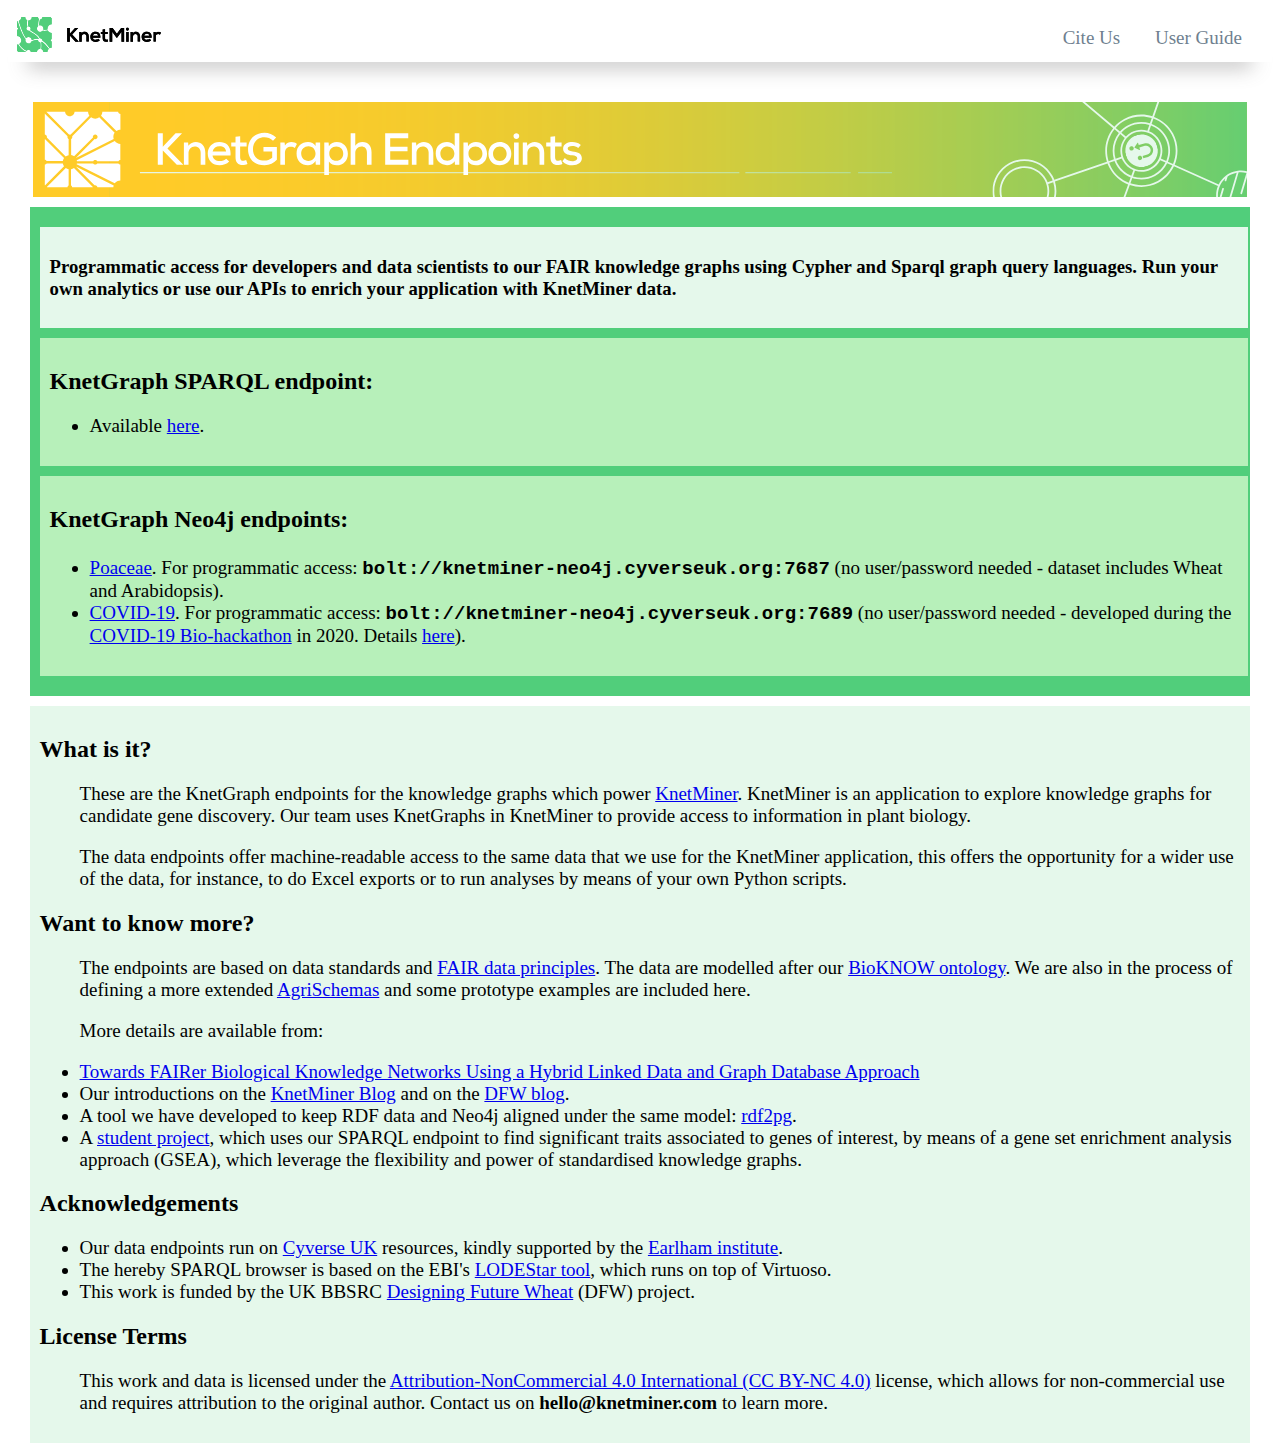
==== commit 0c9c464e: "Improved banner, updated texts." ====
--- a/web-ui/src/main/webapp/index.html
+++ b/web-ui/src/main/webapp/index.html
@@ -26,8 +26,8 @@
 <!-- Navigation bar code -->
 <body>
     <nav class="navbar navbar-default navbar-fixed-top" role="navigation">
-        <a target="_blank" href="https://knetminer.com"><img style="background-color:#121212; padding:2px;"
-                class="logo-top" style="background-color:white; padding:3px;" src="images/KnetMinerLogo.svg" height="48"
+        <a target="_blank" href="https://knetminer.com"><img style="padding:9px;"
+                class="logo-top" style="background-color:white; padding:0px;" src="images/KnetMinerLogoBlack.svg" height="35"
                 alt="Logo"></a>
         <ul class="nav navbar-nav" id="top">
             <li>
@@ -117,7 +117,7 @@
             
             <li>A tool we have developed to keep RDF data and Neo4j aligned under the same model: <a href="https://github.com/Rothamsted/rdf2pg">rdf2pg</a>.</li>
             
-                <li>A <a href="https://github.com/Rothamsted/knetgraphs-gene-traits">student project led by Menna Shehata</a>, which uses our SPARQL endpoint to find significant traits associated 
+                <li>A <a href="https://github.com/Rothamsted/knetgraphs-gene-traits">student project</a>, which uses our SPARQL endpoint to find significant traits associated 
                 to genes of interest, by means of a gene set enrichment analysis approach (GSEA), which leverage the flexibility 
                 and power of standardised knowledge graphs.
             </li>
@@ -128,18 +128,16 @@
 
         <p>
         <ul>
-            <li>Our data endpoints runs on <a href="https://cyverseuk.org/">Cyverse UK</a> resources, kindly provided by
-                the
-                <a href="https://www.earlham.ac.uk/davey-group">Robert Davey's group at the Earlham institute</a>.
+            <li>Our data endpoints run on <a href="https://cyverseuk.org/">Cyverse UK</a> resources, kindly supported by the
+                <a href="https://www.earlham.ac.uk"> Earlham institute</a>.
             </li>
 
             <li>The hereby SPARQL browser is based on the EBI's <a href="http://ebispot.github.io/lodestar/">LODEStar
                     tool</a>,
                 which runs on top of Virtuoso.</li>
 
-            <li>We are funded by the UK BBSRC <a href="https://designingfuturewheat.org.uk">Designing Future Wheat</a>
-                (DFW)
-                project.</li>
+            <li>This work is funded by the UK BBSRC <a href="https://gtr.ukri.org/projects?ref=BBS%2FE%2FC%2F000I0210">Designing Future Wheat</a>
+                (DFW) project.</li>
 
         </ul>
         </p>
@@ -147,7 +145,7 @@
         <h2>License Terms</h2>
         <p>
         <ul>
-            This work is licensed under the <a
+            This work and data is licensed under the <a
                 href="https://creativecommons.org/licenses/by-nc/4.0/">Attribution-NonCommercial 4.0 International (CC
                 BY-NC
                 4.0)</a> license, which allows for non-commercial use and requires attribution to the original author.
--- a/web-ui/src/main/webapp/css/knetgraph.css
+++ b/web-ui/src/main/webapp/css/knetgraph.css
@@ -30,4 +30,29 @@
   img {
     max-width: 96%;
   }
-  +  
+  .navbar {
+    
+    display:block;
+    height:54px;
+    -webkit-box-shadow: rgb(99 97 97 / 45%) 0px 25px 20px -20px;
+    box-shadow: rgb(99 97 97 / 45%) 0px 25px 20px -20px;    background-color:#ffffff/*#2A2A2A*/;
+    margin-bottom:40px;
+    width:100%;
+    
+    }
+    ul.nav {
+    float:right;
+    list-style:none;
+    }
+    ul {
+    font-size:19px;
+    }
+    .nav a {
+      color: #6F7F8F;
+      text-decoration: none;
+      padding-right: 30px;
+      }
+    .nav a:hover{
+      color:#51CE7B;
+      }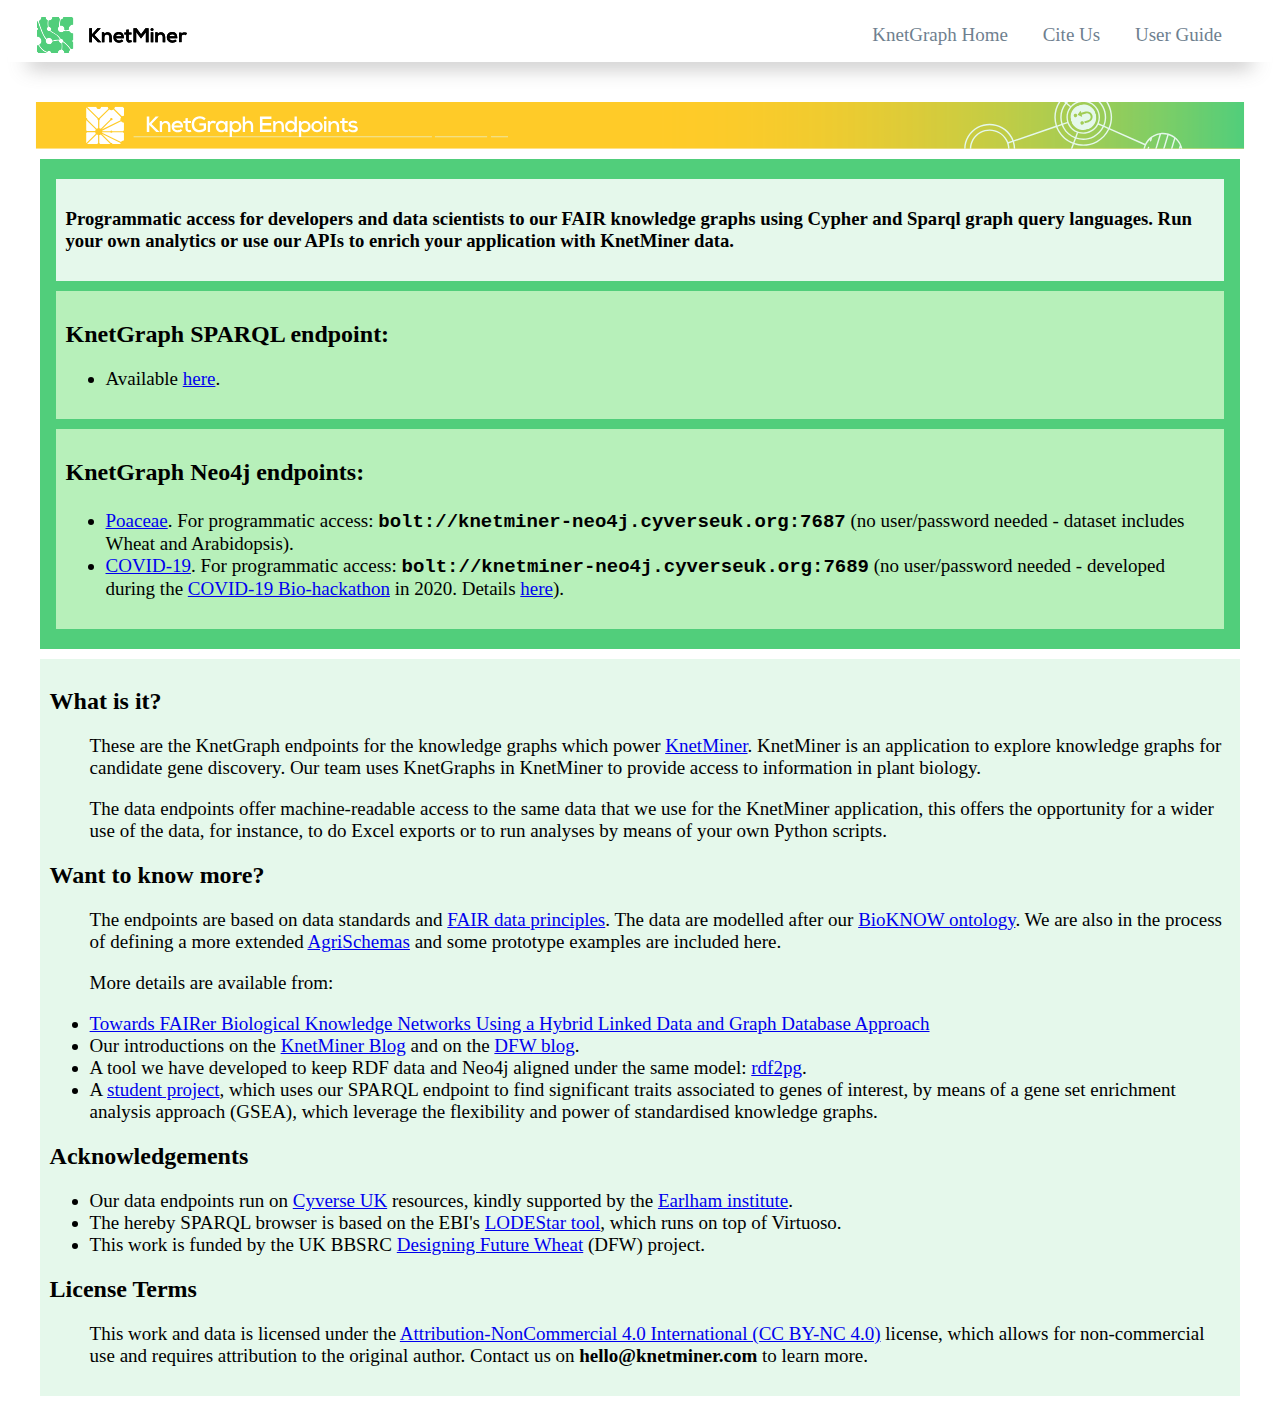
==== commit 69520874: "Visual overhaul and tidy-up" ====
--- a/web-ui/src/main/webapp/index.html
+++ b/web-ui/src/main/webapp/index.html
@@ -3,18 +3,13 @@
 <html xmlns="http://www.w3.org/1999/xhtml" xml:lang="en" lang="en">
 
 <head>
-    <title>KnetMiner KnetGraph Endpoints</title>
+    <title>KnetGraph Endpoints</title>
 
-    <link rel="shortcut icon" href="images/favicon.ico">
-    </link>
+    <link rel="shortcut icon" href="images/favicon.ico"></link>
 
-    <!-- KnetMiner branding css -->
-    <link href="https://knetminer.rothamsted.ac.uk/KnetMaps/css_demo/index-style.css" rel="stylesheet">
-    </link>
-    <!-- Additional, accessible css script, can overwrite the above (but please, both are required) -->
-    <link href="css/knetgraph.css" rel="stylesheet">
-    </link>
-
+    <link href="https://knetminer.rothamsted.ac.uk/KnetMaps/css_demo/index-style.css" rel="stylesheet"></link>
+    <link href="css/knetgraph.css" rel="stylesheet"></link>
+    
     <script type="text/javascript" src="http://ajax.googleapis.com/ajax/libs/jquery/1.7.1/jquery.min.js"></script>
     <script type="text/javascript" src="codemirror/codemirror.js"></script>
     <script type="text/javascript" src="codemirror/sparql.js"></script>
@@ -23,25 +18,25 @@
     <script type="text/javascript" src="scripts/lode.js"></script>
 
 </head>
-<!-- Navigation bar code -->
-<body>
-    <nav class="navbar navbar-default navbar-fixed-top" role="navigation">
-        <a target="_blank" href="https://knetminer.com"><img style="padding:9px;"
-                class="logo-top" style="background-color:white; padding:0px;" src="images/KnetMinerLogoBlack.svg" height="35"
-                alt="Logo"></a>
-        <ul class="nav navbar-nav" id="top">
-            <li>
-                <a target="_blank" href="https://knetminer.com/knetminer-citation/how-to-cite.html">Cite Us</a>
-                <a target="_blank" href="https://knetminer.com/tutorial">User Guide</a>
-            </li>
-        </ul>
-    </nav> 
-    <!-- end navbar -->
+<!-- Navigation bar -->
+<nav class="navbar navbar-default navbar-fixed-top" role="navigation">
+    <a target="_blank" href="https://knetminer.com"><img style="padding:9px;"
+            class="logo-top" style="background-color:white; padding:0px;" src="images/KnetMinerLogoBlack.svg" height="25"
+            alt="Logo"></a>
+    <ul class="nav navbar-nav" id="top">
+        <li>
+            <a target="_blank" href="http://knetminer-data.cyverseuk.org/lodestar/">KnetGraph Home</a>
+            <a target="_blank" href="https://knetminer.com/knetminer-citation/how-to-cite.html">Cite Us</a>
+            <a target="_blank" href="https://knetminer.com/tutorial">User Guide</a>
+        </li>
+    </ul>
+</nav>
+<!-- end navbar -->
     </body>
 
     <!-- Image banner -->
     <div class="banner">
-        <img src="images/titleImage.svg" alt="Banner Image">
+        <img src="images/titleImageHome.svg" alt="Banner Image">
       </div>
 
 <!-- Container boxes for separating important from the less important -->
--- a/web-ui/src/main/webapp/css/knetgraph.css
+++ b/web-ui/src/main/webapp/css/knetgraph.css
@@ -1,12 +1,12 @@
+  .very-light-green-box-padded {
+    background-color: #e5f8eb;
+    width: 95%;
+    padding: 10px;
+    margin: 10px auto;
+  }
   .very-light-green-box {
     background-color: #e5f8eb;
     width: 99%;
-    padding: 10px;
-    margin: 10px auto;
-  }
-  .very-light-green-box-padded {
-    background-color: #e5f8eb;
-    width: 95%;
     padding: 10px;
     margin: 10px auto;
   }
@@ -27,32 +27,163 @@
     align-items: center;
     justify-content: center;
   }
+  .banner_explore {
+    display: flex;
+    align-items: center;
+    justify-content: center;
+    padding-bottom: 40px;
+  }
   img {
     max-width: 96%;
   }
   
   .navbar {
-    
-    display:block;
-    height:54px;
+    display: flex;
+    align-items: center !important; /* This will vertically center items */
+    justify-content: space-between; /* This will keep logo to the left and links to the right */
+    height: 54px;
     -webkit-box-shadow: rgb(99 97 97 / 45%) 0px 25px 20px -20px;
-    box-shadow: rgb(99 97 97 / 45%) 0px 25px 20px -20px;    background-color:#ffffff/*#2A2A2A*/;
-    margin-bottom:40px;
-    width:100%;
-    
-    }
-    ul.nav {
-    float:right;
-    list-style:none;
-    }
-    ul {
-    font-size:19px;
-    }
-    .nav a {
-      color: #6F7F8F;
-      text-decoration: none;
-      padding-right: 30px;
-      }
-    .nav a:hover{
-      color:#51CE7B;
-      }+    box-shadow: rgb(99 97 97 / 45%) 0px 25px 20px -20px;
+    background-color: #ffffff;
+    margin-bottom: 40px;
+    width: 100%;
+    padding: 0 20px; /* Added some padding to give some space on the sides */
+}
+
+ul.nav {
+    display: flex; /* This makes the list items line up horizontally */
+    list-style: none;
+    margin: 0; /* Remove default margin */
+    padding: 0; /* Remove default padding */
+}
+
+ul {
+    font-size: 19px;
+    font-family: 'Nexa'; /* Set font-family for ul */
+}
+
+.nav a {
+    color: #6F7F8F;
+    text-decoration: none;
+    padding-right: 30px;
+}
+
+.nav a:hover {
+    color: #51CE7B;
+}
+
+.navbar img.logo-top {
+    max-width: 168px;
+    height: auto;
+}
+.logo-top {
+  vertical-align: middle;
+}
+*, *:before, *:after {
+  box-sizing: border-box;
+}
+/* Base Button Style submit query */
+.lode-button {
+  display: inline-block;
+  padding: 10px 20px;
+  font-size: 16px;
+  font-weight: bold;
+  text-align: center;
+  text-decoration: none;
+  border-radius: 5px;
+  transition: background-color 0.3s, transform 0.3s;
+  cursor: pointer;
+  border: 2px solid rgb(81,206,123);
+  background-color: rgb(81,206,123);
+  color: #fff;
+  margin-right: 10px; /* spacing between buttons */
+}
+
+/* Hover State */
+.lode-button:hover {
+  background-color: rgb(28, 147, 68);
+}
+
+/* Active State */
+.lode-button:active {
+  transform: scale(0.98);
+}
+
+/* Adding a shadow */
+.lode-button {
+  box-shadow: 0 4px 6px rgba(0,0,0,0.1);
+}
+/* Base Button Style reset */
+.lode-button-reset {
+  display: inline-block;
+  padding: 10px 20px;
+  font-size: 16px;
+  font-weight: bold;
+  text-align: center;
+  text-decoration: none;
+  border-radius: 5px;
+  transition: background-color 0.3s, transform 0.3s;
+  cursor: pointer;
+  border: 2px solid #F34A4A;
+  background-color: #F34A4A;
+  color: #fff;
+  margin-right: 10px; /* spacing between buttons */
+}
+
+/* Hover State */
+.lode-button-reset:hover {
+  background-color: #741c1c;
+}
+
+/* Active State */
+.lode-button-reset:active {
+  transform: scale(0.98);
+}
+
+/* Adding a shadow */
+.lode-button-reset {
+  box-shadow: 0 4px 6px rgba(0,0,0,0.1);
+}
+#data-explorer-content.grid_24 {
+  width: 100%;
+  float: none;
+}
+/*Data explorer (describe html) padding along sides */
+#data-explorer-content {
+  padding-left: 40px;
+  padding-right: 40px;
+  padding-bottom: 20px; 
+}
+#data-explorer-content h3 {
+  color: rgb(81,206,123);
+}
+#limit, #render {
+  width: 150px;
+}
+.dropdown-container {
+  display: flex;
+  align-items: left;  
+}
+.dropdown-container > p {
+  margin: 0;  
+  padding: 0 10px;
+}
+/* Scrollbar For Webkit browsers like Chrome, Safari */
+::-webkit-scrollbar {
+  width: 10px; /* Width of the vertical scrollbar */
+  height: 10px; /* Height of the horizontal scrollbar */
+}
+
+::-webkit-scrollbar-track {
+  background: #f1f1f1; /* Color of the track */
+  border-radius: 10px; /* Round corners of the track */
+}
+
+::-webkit-scrollbar-thumb {
+  background: #888; /* Color of the thumb */
+  border-radius: 10px; /* Round corners of the thumb */
+}
+
+::-webkit-scrollbar-thumb:hover {
+  background: #555; /* Color of the thumb when hovered */
+}
